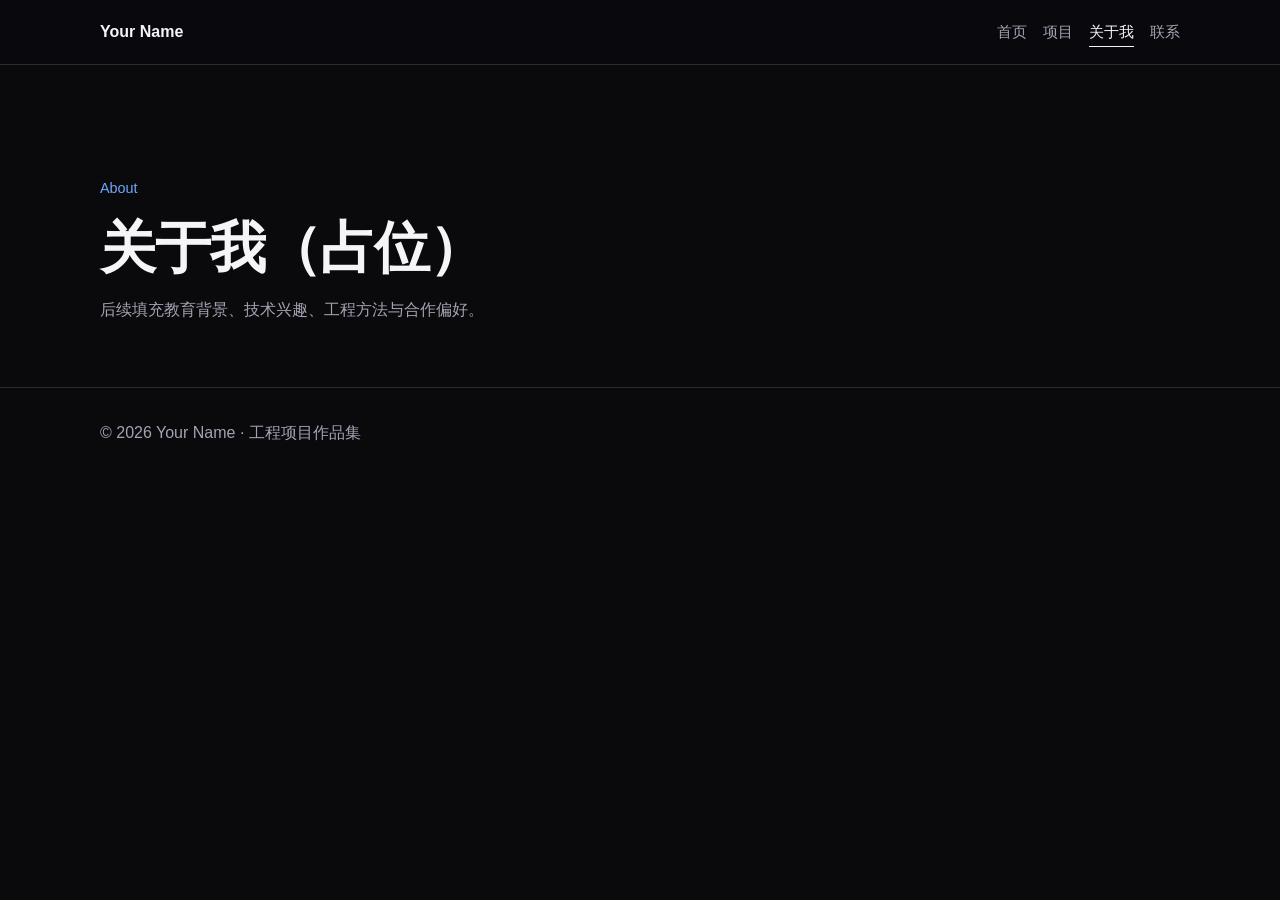
==== about.html @ 2ec3378d "feat: redesign IA with multi-page nav and project detail skeleton" ====
<!doctype html>
<html lang="zh-CN">
  <head>
    <meta charset="UTF-8" />
    <meta name="viewport" content="width=device-width, initial-scale=1.0" />
    <meta name="description" content="关于我页面占位。" />
    <title>关于我 | 工程项目作品集</title>
    <link rel="stylesheet" href="styles.css" />
  </head>
  <body data-page="about">
    <header class="site-header">
      <div class="container header-inner">
        <a class="brand" href="index.html">Your Name</a>
        <nav class="main-nav" aria-label="主导航">
          <a href="index.html" data-nav="home">首页</a>
          <a href="projects.html" data-nav="projects">项目</a>
          <a href="about.html" data-nav="about">关于我</a>
          <a href="contact.html" data-nav="contact">联系</a>
        </nav>
      </div>
    </header>

    <main>
      <section class="section hero page-hero">
        <div class="container">
          <p class="eyebrow">About</p>
          <h1>关于我（占位）</h1>
          <p class="lead">后续填充教育背景、技术兴趣、工程方法与合作偏好。</p>
        </div>
      </section>
    </main>

    <footer class="site-footer">
      <div class="container footer-inner">
        <p>© <span id="year"></span> Your Name · 工程项目作品集</p>
      </div>
    </footer>

    <script src="script.js"></script>
  </body>
</html>
---- styles.css ----
:root {
  --bg: #0a0a0d;
  --surface: #121217;
  --surface-soft: #181820;
  --text: #f5f5f7;
  --text-muted: #a3a3b2;
  --line: #2a2a34;
  --accent: #6ea8fe;
  --max-width: 1080px;
}

* {
  box-sizing: border-box;
}

html,
body {
  margin: 0;
  padding: 0;
}

body {
  font-family: -apple-system, BlinkMacSystemFont, "Segoe UI", Roboto, "Helvetica Neue", Arial,
    sans-serif;
  background: var(--bg);
  color: var(--text);
  line-height: 1.65;
}

.container {
  width: min(100% - 2rem, var(--max-width));
  margin-inline: auto;
}

.section {
  padding: 5.5rem 0;
  border-top: 1px solid var(--line);
}

h1,
h2,
h3 {
  margin: 0 0 1rem;
  letter-spacing: -0.02em;
}

h1 {
  font-size: clamp(2rem, 5vw, 3.5rem);
  line-height: 1.2;
  max-width: 18ch;
}

h2 {
  font-size: clamp(1.4rem, 3vw, 2rem);
}

p,
ul,
ol {
  margin: 0;
  color: var(--text-muted);
}

ul,
ol {
  padding-left: 1.2rem;
}

.site-header {
  position: sticky;
  top: 0;
  z-index: 10;
  background: rgba(10, 10, 13, 0.96);
  border-bottom: 1px solid var(--line);
}

.header-inner {
  min-height: 4rem;
  display: flex;
  align-items: center;
  justify-content: space-between;
  gap: 1rem;
}

.brand {
  color: var(--text);
  text-decoration: none;
  font-weight: 600;
}

.main-nav {
  display: flex;
  flex-wrap: wrap;
  gap: 0.8rem 1rem;
}

.main-nav a {
  color: var(--text-muted);
  text-decoration: none;
  font-size: 0.95rem;
  padding: 0.15rem 0;
  border-bottom: 1px solid transparent;
}

.main-nav a:hover,
.main-nav a.is-active {
  color: var(--text);
  border-bottom-color: var(--text);
}

.hero {
  padding-top: 7rem;
  border-top: none;
}

.page-hero {
  padding-bottom: 4rem;
}

.eyebrow {
  font-size: 0.9rem;
  color: var(--accent);
  margin-bottom: 0.8rem;
}

.lead {
  max-width: 58ch;
  margin-top: 1rem;
}

.hero-actions {
  margin-top: 2rem;
  display: flex;
  gap: 0.8rem;
  flex-wrap: wrap;
}

.btn {
  display: inline-block;
  padding: 0.7rem 1rem;
  border-radius: 999px;
  text-decoration: none;
  border: 1px solid var(--line);
  font-size: 0.95rem;
}

.btn-primary {
  background: var(--text);
  color: #101018;
  border-color: transparent;
}

.btn-secondary {
  color: var(--text);
  background: var(--surface);
}

.grid {
  display: grid;
  gap: 1rem;
  margin-top: 1.5rem;
}

.cards-3 {
  grid-template-columns: repeat(3, minmax(0, 1fr));
}

.cards-2 {
  grid-template-columns: repeat(2, minmax(0, 1fr));
}

.card {
  background: linear-gradient(180deg, var(--surface-soft), var(--surface));
  border: 1px solid var(--line);
  border-radius: 16px;
  padding: 1.2rem;
}

.project-card .text-link,
.section-link a,
.text-link {
  display: inline-block;
  margin-top: 0.8rem;
  color: var(--text);
  text-decoration: none;
}

.section-link {
  margin-top: 1rem;
}

.video-placeholder {
  margin-top: 1rem;
  min-height: 260px;
  border: 1px dashed #3f3f50;
  border-radius: 16px;
  background: var(--surface);
  display: grid;
  place-items: center;
  text-align: center;
  padding: 1.2rem;
}

.site-footer {
  border-top: 1px solid var(--line);
  padding: 2rem 0 3rem;
}

.footer-inner {
  display: flex;
  flex-direction: column;
  gap: 0.4rem;
}

@media (max-width: 860px) {
  .cards-3,
  .cards-2 {
    grid-template-columns: 1fr;
  }

  .section {
    padding: 4.2rem 0;
  }
}
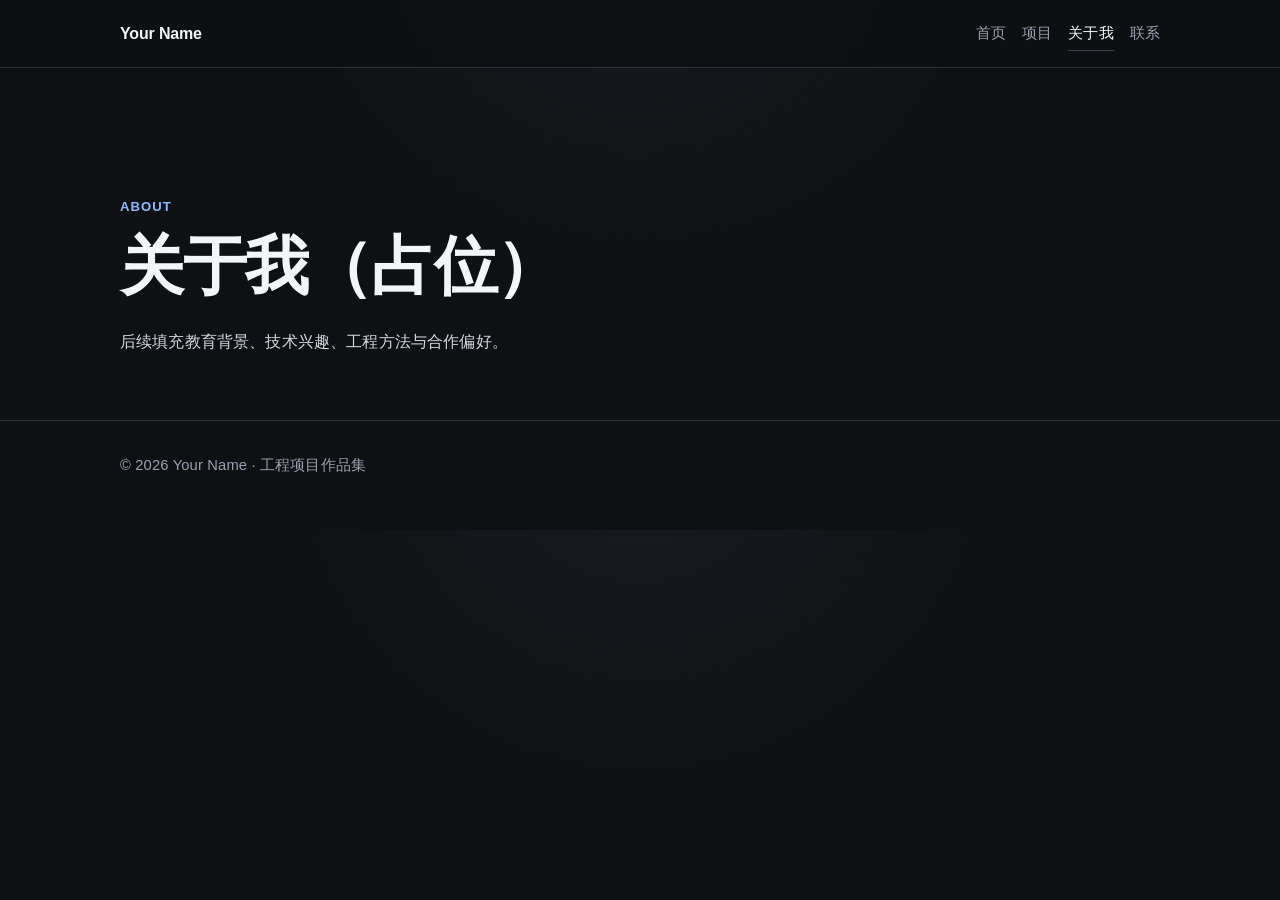
==== commit abf2acef: "feat: add restrained motion, smooth scrolling, and video module" ====
--- a/about.html
+++ b/about.html
@@ -12,10 +12,10 @@
       <div class="container header-inner">
         <a class="brand" href="index.html">Your Name</a>
         <nav class="main-nav" aria-label="主导航">
-          <a href="index.html" data-nav="home">首页</a>
-          <a href="projects.html" data-nav="projects">项目</a>
-          <a href="about.html" data-nav="about">关于我</a>
-          <a href="contact.html" data-nav="contact">联系</a>
+          <a href="index.html#home" data-nav="home">首页</a>
+          <a href="index.html#projects" data-nav="projects">项目</a>
+          <a href="index.html#about" data-nav="about">关于我</a>
+          <a href="index.html#contact" data-nav="contact">联系</a>
         </nav>
       </div>
     </header>
--- a/styles.css
+++ b/styles.css
@@ -1,12 +1,20 @@
 :root {
-  --bg: #0a0a0d;
-  --surface: #121217;
-  --surface-soft: #181820;
-  --text: #f5f5f7;
-  --text-muted: #a3a3b2;
-  --line: #2a2a34;
-  --accent: #6ea8fe;
-  --max-width: 1080px;
+  --bg: #0f1013;
+  --surface: #16181d;
+  --surface-raised: #1b1e25;
+  --text-strong: #f3f5f8;
+  --text: #d2d6df;
+  --text-muted: #98a1af;
+  --line-soft: #2b303a;
+  --line-strong: #3a404d;
+  --accent: #8eb8ff;
+
+  --max-width: 1040px;
+  --radius-md: 16px;
+  --space-2: 0.75rem;
+  --space-3: 1rem;
+  --space-4: 1.5rem;
+  --space-5: 2rem;
 }
 
 * {
@@ -19,46 +27,61 @@
   padding: 0;
 }
 
+html {
+  scroll-behavior: smooth;
+}
+
 body {
-  font-family: -apple-system, BlinkMacSystemFont, "Segoe UI", Roboto, "Helvetica Neue", Arial,
-    sans-serif;
-  background: var(--bg);
+  font-family: -apple-system, BlinkMacSystemFont, "SF Pro Text", "Segoe UI", Roboto,
+    "Helvetica Neue", Arial, sans-serif;
   color: var(--text);
-  line-height: 1.65;
+  background: radial-gradient(circle at 50% -20%, #1a1d24 0%, var(--bg) 40%, var(--bg) 100%);
+  line-height: 1.75;
+  letter-spacing: 0.01em;
+  text-rendering: optimizeLegibility;
 }
 
 .container {
-  width: min(100% - 2rem, var(--max-width));
+  width: min(100% - 2.5rem, var(--max-width));
   margin-inline: auto;
 }
 
 .section {
-  padding: 5.5rem 0;
-  border-top: 1px solid var(--line);
+  padding: clamp(4.5rem, 7vw, 7rem) 0;
+  border-top: 1px solid var(--line-soft);
 }
 
 h1,
 h2,
 h3 {
-  margin: 0 0 1rem;
+  margin: 0;
+  color: var(--text-strong);
   letter-spacing: -0.02em;
 }
 
 h1 {
-  font-size: clamp(2rem, 5vw, 3.5rem);
-  line-height: 1.2;
-  max-width: 18ch;
+  font-size: clamp(2.1rem, 5.2vw, 4rem);
+  line-height: 1.12;
+  max-width: 16ch;
 }
 
 h2 {
-  font-size: clamp(1.4rem, 3vw, 2rem);
+  font-size: clamp(1.45rem, 2.8vw, 2.1rem);
+  line-height: 1.25;
+  margin-bottom: var(--space-3);
+}
+
+h3 {
+  font-size: 1.08rem;
+  line-height: 1.4;
+  margin-bottom: var(--space-2);
 }
 
 p,
 ul,
 ol {
   margin: 0;
-  color: var(--text-muted);
+  color: var(--text);
 }
 
 ul,
@@ -70,95 +93,113 @@
   position: sticky;
   top: 0;
   z-index: 10;
-  background: rgba(10, 10, 13, 0.96);
-  border-bottom: 1px solid var(--line);
+  border-bottom: 1px solid var(--line-soft);
+  background: rgba(15, 16, 19, 0.9);
+  backdrop-filter: blur(10px);
 }
 
 .header-inner {
-  min-height: 4rem;
+  min-height: 4.2rem;
   display: flex;
   align-items: center;
   justify-content: space-between;
-  gap: 1rem;
+  gap: var(--space-3);
 }
 
 .brand {
-  color: var(--text);
+  color: var(--text-strong);
   text-decoration: none;
   font-weight: 600;
+  letter-spacing: -0.01em;
 }
 
 .main-nav {
   display: flex;
   flex-wrap: wrap;
-  gap: 0.8rem 1rem;
+  gap: 0.5rem 1rem;
 }
 
 .main-nav a {
   color: var(--text-muted);
   text-decoration: none;
-  font-size: 0.95rem;
-  padding: 0.15rem 0;
+  font-size: 0.93rem;
+  padding: 0.25rem 0;
   border-bottom: 1px solid transparent;
+  transition: color 160ms ease, border-color 160ms ease;
 }
 
 .main-nav a:hover,
 .main-nav a.is-active {
+  color: var(--text-strong);
+  border-bottom-color: var(--line-strong);
+}
+
+.hero {
+  border-top: none;
+  padding-top: clamp(5rem, 11vw, 8rem);
+}
+
+.page-hero {
+  padding-bottom: clamp(2.8rem, 5vw, 4.5rem);
+}
+
+.eyebrow {
+  margin-bottom: var(--space-2);
+  font-size: 0.82rem;
+  font-weight: 600;
+  letter-spacing: 0.08em;
+  text-transform: uppercase;
+  color: var(--accent);
+}
+
+.lead {
+  margin-top: var(--space-4);
+  max-width: 62ch;
   color: var(--text);
-  border-bottom-color: var(--text);
-}
-
-.hero {
-  padding-top: 7rem;
-  border-top: none;
-}
-
-.page-hero {
-  padding-bottom: 4rem;
-}
-
-.eyebrow {
-  font-size: 0.9rem;
-  color: var(--accent);
-  margin-bottom: 0.8rem;
-}
-
-.lead {
-  max-width: 58ch;
-  margin-top: 1rem;
+  font-size: 1.03rem;
 }
 
 .hero-actions {
-  margin-top: 2rem;
+  margin-top: var(--space-5);
   display: flex;
-  gap: 0.8rem;
+  gap: var(--space-2);
   flex-wrap: wrap;
 }
 
 .btn {
-  display: inline-block;
-  padding: 0.7rem 1rem;
+  display: inline-flex;
+  align-items: center;
+  justify-content: center;
+  padding: 0.68rem 1.15rem;
   border-radius: 999px;
+  border: 1px solid var(--line-strong);
   text-decoration: none;
-  border: 1px solid var(--line);
-  font-size: 0.95rem;
+  font-size: 0.92rem;
+  font-weight: 500;
+  transition: transform 180ms ease, background-color 180ms ease, border-color 180ms ease,
+    box-shadow 180ms ease;
+}
+
+.btn:hover {
+  transform: translateY(-1px);
+  box-shadow: 0 8px 22px rgba(0, 0, 0, 0.24);
 }
 
 .btn-primary {
-  background: var(--text);
-  color: #101018;
-  border-color: transparent;
+  background: #f2f4f8;
+  color: #11131a;
+  border-color: #f2f4f8;
 }
 
 .btn-secondary {
-  color: var(--text);
-  background: var(--surface);
+  color: var(--text-strong);
+  background: transparent;
 }
 
 .grid {
   display: grid;
-  gap: 1rem;
-  margin-top: 1.5rem;
+  gap: var(--space-3);
+  margin-top: var(--space-4);
 }
 
 .cards-3 {
@@ -170,40 +211,72 @@
 }
 
 .card {
-  background: linear-gradient(180deg, var(--surface-soft), var(--surface));
-  border: 1px solid var(--line);
-  border-radius: 16px;
-  padding: 1.2rem;
+  background: linear-gradient(180deg, rgba(255, 255, 255, 0.03), rgba(255, 255, 255, 0.01));
+  border: 1px solid var(--line-soft);
+  border-radius: var(--radius-md);
+  padding: 1.3rem;
+  transition: transform 220ms ease, border-color 220ms ease, background-color 220ms ease;
+}
+
+.card:hover {
+  transform: translateY(-3px);
+  border-color: var(--line-strong);
+  background: linear-gradient(180deg, rgba(255, 255, 255, 0.05), rgba(255, 255, 255, 0.02));
+}
+
+.section-link {
+  margin-top: var(--space-4);
 }
 
 .project-card .text-link,
 .section-link a,
 .text-link {
   display: inline-block;
-  margin-top: 0.8rem;
-  color: var(--text);
+  color: var(--text-strong);
   text-decoration: none;
-}
-
-.section-link {
-  margin-top: 1rem;
-}
-
+  font-size: 0.95rem;
+}
+
+.project-card .text-link:hover,
+.section-link a:hover,
+.text-link:hover {
+  color: #ffffff;
+}
+
+.video-shell {
+  margin-top: var(--space-4);
+  display: grid;
+  gap: var(--space-3);
+}
+
+.project-video,
+.video-embed-placeholder,
 .video-placeholder {
-  margin-top: 1rem;
+  width: 100%;
   min-height: 260px;
-  border: 1px dashed #3f3f50;
-  border-radius: 16px;
+  border-radius: var(--radius-md);
+  border: 1px solid var(--line-soft);
   background: var(--surface);
+}
+
+.project-video {
+  display: block;
+  object-fit: cover;
+}
+
+.video-embed-placeholder,
+.video-placeholder {
   display: grid;
   place-items: center;
   text-align: center;
-  padding: 1.2rem;
+  padding: 1.3rem;
+  border-style: dashed;
+  border-color: var(--line-strong);
 }
 
 .site-footer {
-  border-top: 1px solid var(--line);
-  padding: 2rem 0 3rem;
+  border-top: 1px solid var(--line-soft);
+  padding: 2rem 0 3.2rem;
 }
 
 .footer-inner {
@@ -212,13 +285,52 @@
   gap: 0.4rem;
 }
 
-@media (max-width: 860px) {
+.footer-inner p {
+  color: var(--text-muted);
+  font-size: 0.92rem;
+}
+
+/* Module reveal effect */
+.reveal {
+  opacity: 0;
+  transform: translateY(16px);
+  transition: opacity 520ms ease, transform 520ms ease;
+}
+
+.reveal.is-visible {
+  opacity: 1;
+  transform: translateY(0);
+}
+
+@media (max-width: 900px) {
   .cards-3,
   .cards-2 {
     grid-template-columns: 1fr;
   }
 
+  .container {
+    width: min(100% - 1.5rem, var(--max-width));
+  }
+
   .section {
     padding: 4.2rem 0;
   }
 }
+
+@media (prefers-reduced-motion: reduce) {
+  html {
+    scroll-behavior: auto;
+  }
+
+  .btn,
+  .card,
+  .reveal {
+    transition: none;
+  }
+
+  .btn:hover,
+  .card:hover {
+    transform: none;
+    box-shadow: none;
+  }
+}
